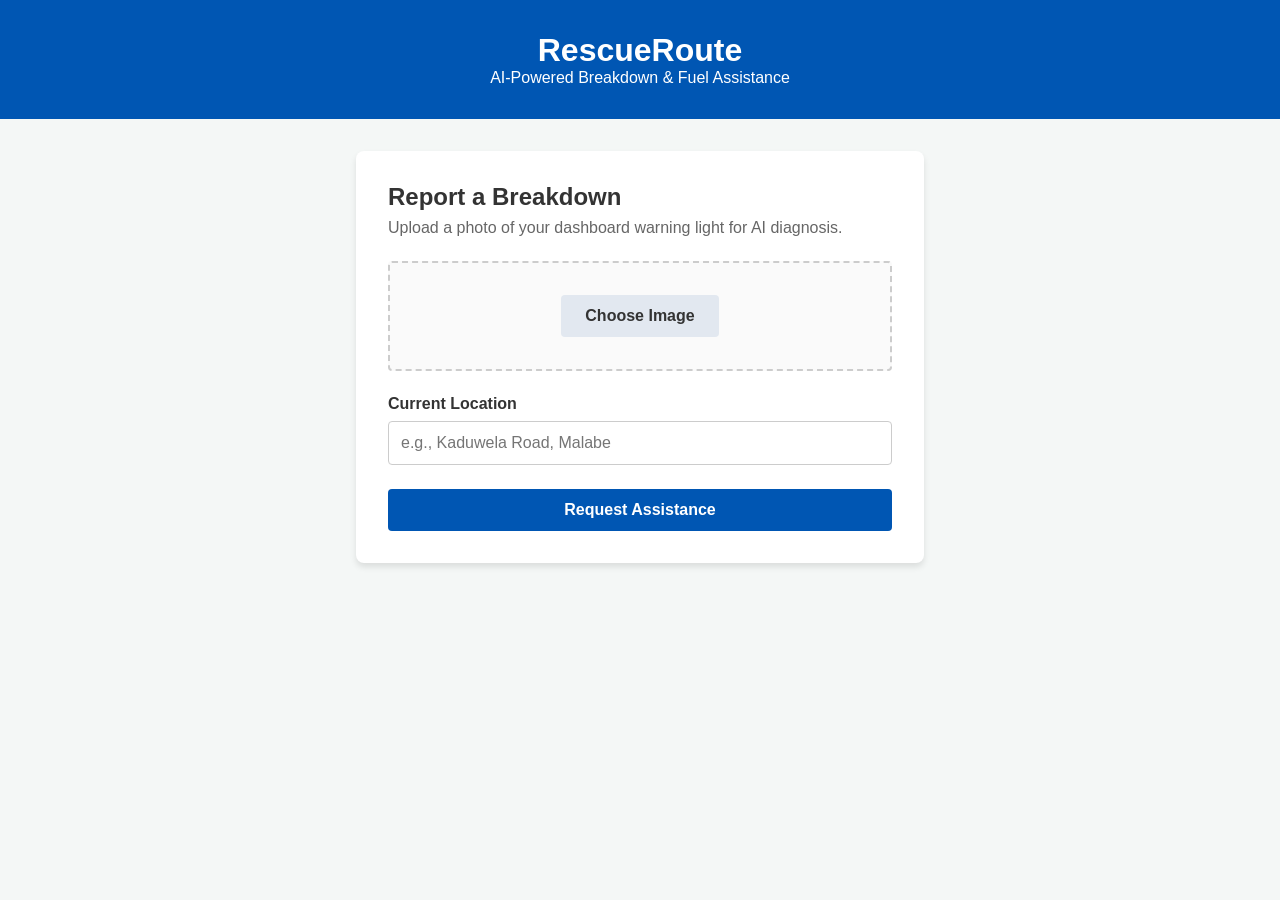
==== frontend/index.html @ 0b40e636 "feat: implement dashboard image upload UI and form styling" ====
<!DOCTYPE html>
<html lang="en">
<head>
    <meta charset="UTF-8">
    <meta name="viewport" content="width=device-width, initial-scale=1.0">
    <title>On-Road Assistance</title>
    <link rel="stylesheet" href="css/main.css">
    <link rel="stylesheet" href="css/forms.css">
</head>
<body>
    <header>
        <h1>RescueRoute</h1>
        <p>AI-Powered Breakdown & Fuel Assistance</p>
    </header>

    <main class="container">
        <section class="card">
            <h2>Report a Breakdown</h2>
            <p>Upload a photo of your dashboard warning light for AI diagnosis.</p>
            
            <form id="breakdown-form">
                <div class="upload-area" id="upload-area">
                    <input type="file" id="dashboard-img" accept="image/*" hidden>
                    <button type="button" id="upload-btn" class="btn-secondary">Choose Image</button>
                    <div id="image-preview" class="preview-box"></div>
                </div>

                <div class="form-group">
                    <label for="location">Current Location</label>
                    <input type="text" id="location" placeholder="e.g., Kaduwela Road, Malabe" required>
                </div>

                <button type="submit" class="btn-primary" id="submit-btn">Request Assistance</button>
            </form>
        </section>
    </main>

    <script src="js/ui.js"></script>
    <script src="js/api.js"></script>
    <script src="js/main.js"></script>
</body>
</html>
---- frontend/css/main.css ----
:root {
    --primary-color: #0056b3;
    --background: #f4f7f6;
    --text-dark: #333;
    --card-bg: #ffffff;
}

* {
    box-sizing: border-box;
    margin: 0;
    padding: 0;
    font-family: 'Segoe UI', Tahoma, Geneva, Verdana, sans-serif;
}

body {
    background-color: var(--background);
    color: var(--text-dark);
    display: flex;
    flex-direction: column;
    align-items: center;
}

header {
    text-align: center;
    padding: 2rem 1rem;
    width: 100%;
    background-color: var(--primary-color);
    color: white;
}

.container {
    width: 100%;
    max-width: 600px;
    padding: 2rem 1rem;
}

.card {
    background-color: var(--card-bg);
    padding: 2rem;
    border-radius: 8px;
    box-shadow: 0 4px 6px rgba(0,0,0,0.1);
}

.card h2 {
    margin-bottom: 0.5rem;
}

.card p {
    color: #666;
    margin-bottom: 1.5rem;
}
---- frontend/css/forms.css ----
.form-group {
    margin-bottom: 1.5rem;
    display: flex;
    flex-direction: column;
}

label {
    margin-bottom: 0.5rem;
    font-weight: 600;
}

input[type="text"] {
    padding: 0.75rem;
    border: 1px solid #ccc;
    border-radius: 4px;
    font-size: 1rem;
}

.upload-area {
    border: 2px dashed #ccc;
    padding: 2rem;
    text-align: center;
    border-radius: 4px;
    margin-bottom: 1.5rem;
    background-color: #fafafa;
}

.preview-box img {
    max-width: 100%;
    max-height: 200px;
    margin-top: 1rem;
    border-radius: 4px;
    display: none;
}

button {
    padding: 0.75rem 1.5rem;
    border: none;
    border-radius: 4px;
    cursor: pointer;
    font-size: 1rem;
    font-weight: bold;
    width: 100%;
}

.btn-primary {
    background-color: var(--primary-color);
    color: white;
}

.btn-secondary {
    background-color: #e2e8f0;
    color: var(--text-dark);
    width: auto;
}
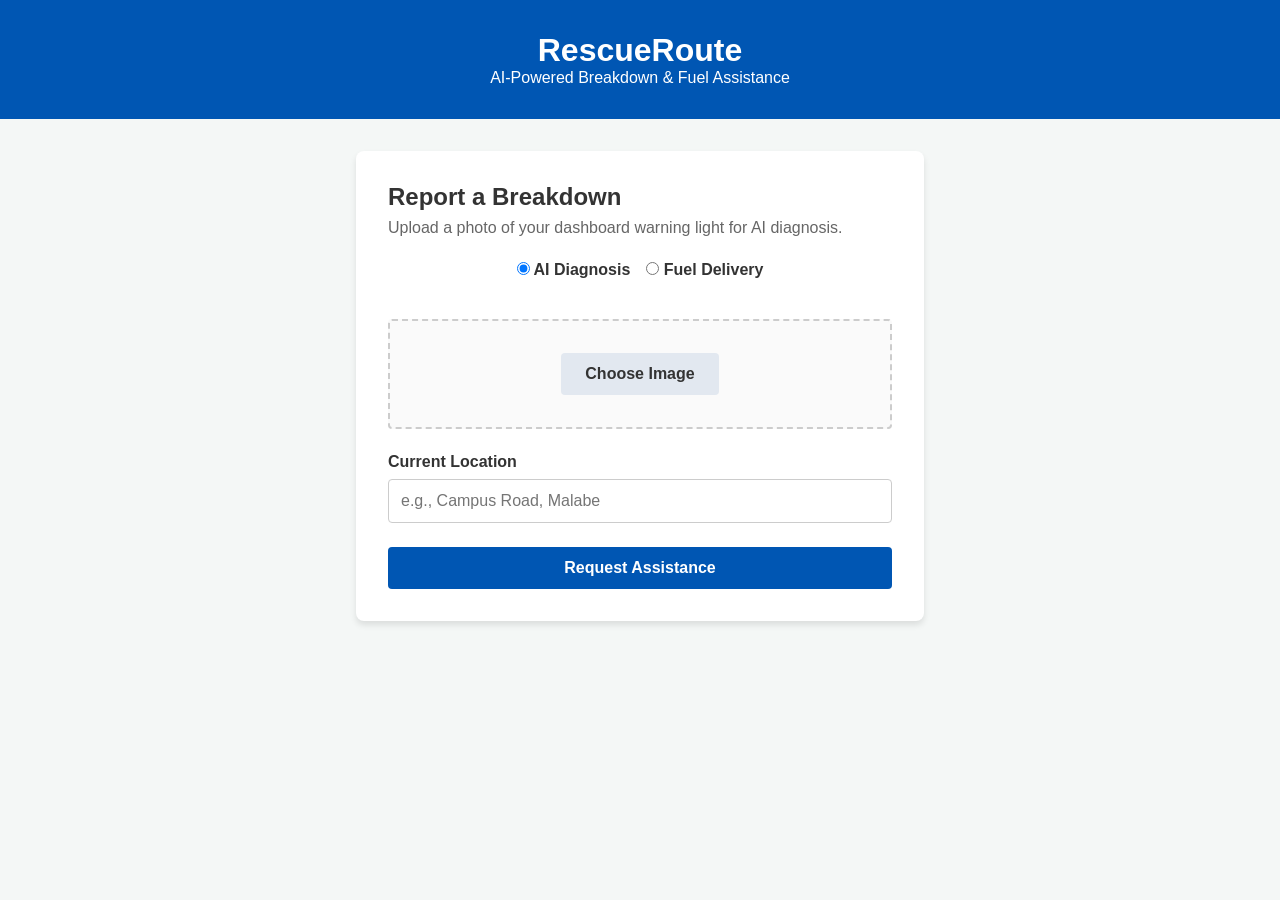
==== commit d1106066: "feat: integrate emergency fuel request workflow with dynamic form routing" ====
--- a/frontend/index.html
+++ b/frontend/index.html
@@ -19,15 +19,42 @@
             <p>Upload a photo of your dashboard warning light for AI diagnosis.</p>
             
             <form id="breakdown-form">
-                <div class="upload-area" id="upload-area">
-                    <input type="file" id="dashboard-img" accept="image/*" hidden>
-                    <button type="button" id="upload-btn" class="btn-secondary">Choose Image</button>
-                    <div id="image-preview" class="preview-box"></div>
+                <div class="form-group" style="flex-direction: row; gap: 1rem; justify-content: center; margin-bottom: 2rem;">
+                    <label style="cursor: pointer;">
+                        <input type="radio" name="service_type" value="breakdown" checked> AI Diagnosis
+                    </label>
+                    <label style="cursor: pointer;">
+                        <input type="radio" name="service_type" value="fuel"> Fuel Delivery
+                    </label>
+                </div>
+
+                <div id="breakdown-section">
+                    <div class="upload-area" id="upload-area">
+                        <input type="file" id="dashboard-img" accept="image/*" hidden>
+                        <button type="button" id="upload-btn" class="btn-secondary">Choose Image</button>
+                        <div id="image-preview" class="preview-box"></div>
+                    </div>
+                </div>
+
+                <div id="fuel-section" style="display: none; background: #fafafa; padding: 1.5rem; border-radius: 4px; margin-bottom: 1.5rem; border: 1px solid #e2e8f0;">
+                    <div class="form-group">
+                        <label for="fuel-type">Required Fuel Type</label>
+                        <select id="fuel-type" style="padding: 0.75rem; border: 1px solid #ccc; border-radius: 4px;">
+                            <option value="Petrol (92 Octane)">Petrol (92 Octane)</option>
+                            <option value="Petrol (95 Octane)">Petrol (95 Octane)</option>
+                            <option value="Auto Diesel">Auto Diesel</option>
+                            <option value="Super Diesel">Super Diesel</option>
+                        </select>
+                    </div>
+                    <div class="form-group">
+                        <label for="fuel-amount">Amount (Liters)</label>
+                        <input type="number" id="fuel-amount" placeholder="e.g., 5" min="1" max="20">
+                    </div>
                 </div>
 
                 <div class="form-group">
                     <label for="location">Current Location</label>
-                    <input type="text" id="location" placeholder="e.g., Kaduwela Road, Malabe" required>
+                    <input type="text" id="location" placeholder="e.g., Campus Road, Malabe" required>
                 </div>
 
                 <button type="submit" class="btn-primary" id="submit-btn">Request Assistance</button>
@@ -35,6 +62,14 @@
         </section>
     </main>
 
+    <div id="custom-modal" class="modal-overlay hidden">
+        <div class="modal-box">
+            <h3 id="modal-title">Notification</h3>
+            <p id="modal-message">Message goes here.</p>
+            <button id="modal-close-btn" class="btn-primary">OK</button>
+        </div>
+    </div>
+
     <script src="js/ui.js"></script>
     <script src="js/api.js"></script>
     <script src="js/main.js"></script>
--- a/frontend/css/main.css
+++ b/frontend/css/main.css
@@ -48,4 +48,52 @@
 .card p {
     color: #666;
     margin-bottom: 1.5rem;
+}
+
+.modal-overlay {
+    position: fixed;
+    top: 0;
+    left: 0;
+    width: 100%;
+    height: 100%;
+    background-color: rgba(0, 0, 0, 0.6); 
+    display: flex;
+    justify-content: center;
+    align-items: center;
+    z-index: 1000;
+    padding: 1rem;
+}
+
+.modal-overlay.hidden {
+    display: none;
+}
+
+.modal-box {
+    background-color: var(--card-bg);
+    padding: 2rem;
+    border-radius: 8px;
+    box-shadow: 0 4px 15px rgba(0,0,0,0.2);
+    width: 100%;
+    max-width: 400px;
+    text-align: center;
+}
+
+.modal-box h3 {
+    margin-bottom: 1rem;
+    color: var(--primary-color);
+}
+
+.modal-box p {
+    margin-bottom: 1.5rem;
+    color: var(--text-dark);
+}
+
+@media (max-width: 480px) {
+    .card {
+        padding: 1.5rem;
+    }
+    
+    h1 {
+        font-size: 1.5rem;
+    }
 }
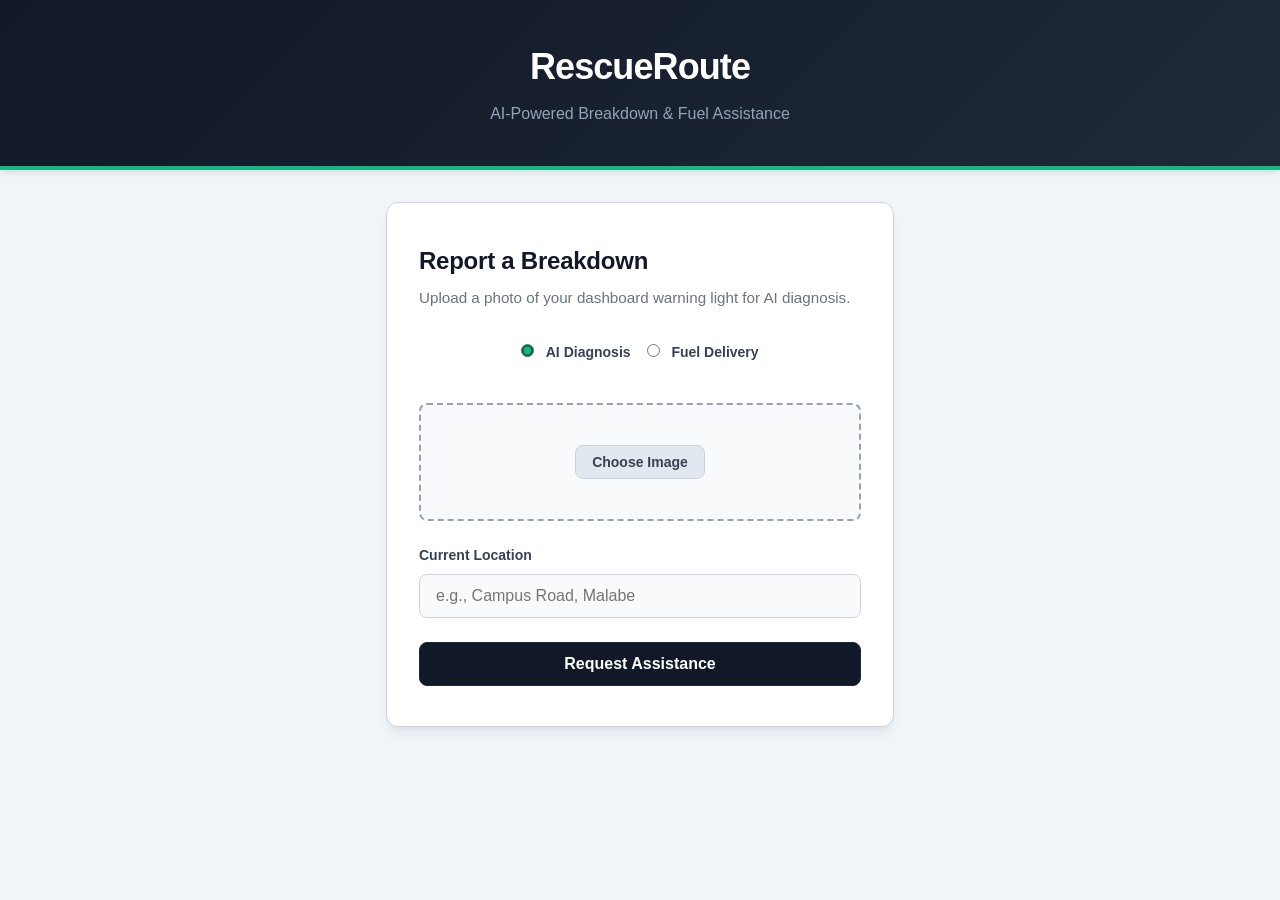
==== commit acf3f78f: "style: apply green black and silver mobile responsive theme with asset relative paths" ====
--- a/frontend/index.html
+++ b/frontend/index.html
@@ -4,6 +4,7 @@
     <meta charset="UTF-8">
     <meta name="viewport" content="width=device-width, initial-scale=1.0">
     <title>On-Road Assistance</title>
+    <link rel="icon" type="image/png" href="./assets/favicon.png">
     <link rel="stylesheet" href="css/main.css">
     <link rel="stylesheet" href="css/forms.css">
 </head>
--- a/frontend/css/main.css
+++ b/frontend/css/main.css
@@ -1,53 +1,78 @@
 :root {
-    --primary-color: #0056b3;
-    --background: #f4f7f6;
-    --text-dark: #333;
+    --primary: #10b981;
+    --primary-hover: #059669;
+    --dark-bg: #111827;
+    --light-bg: #f1f5f9;
+    --text-dark: #111827;
+    --text-muted: #6b7280;
     --card-bg: #ffffff;
+    --border: #cbd5e1;
+    --danger: #ef4444;
+    --success: #10b981;
+    --silver-accent: #94a3b8;
 }
 
 * {
     box-sizing: border-box;
     margin: 0;
     padding: 0;
-    font-family: 'Segoe UI', Tahoma, Geneva, Verdana, sans-serif;
+    font-family: -apple-system, BlinkMacSystemFont, "Segoe UI", Roboto, Helvetica, Arial, sans-serif;
 }
 
 body {
-    background-color: var(--background);
+    background-color: var(--light-bg);
     color: var(--text-dark);
-    display: flex;
-    flex-direction: column;
-    align-items: center;
+    line-height: 1.5;
 }
 
 header {
     text-align: center;
-    padding: 2rem 1rem;
-    width: 100%;
-    background-color: var(--primary-color);
+    padding: 2.5rem 1rem;
+    background: linear-gradient(135deg, var(--dark-bg) 0%, #1f2937 100%);
     color: white;
+    border-bottom: 4px solid var(--primary);
+    box-shadow: 0 4px 6px -1px rgba(0, 0, 0, 0.1);
+}
+
+header h1 {
+    font-size: 2.25rem;
+    font-weight: 800;
+    letter-spacing: -0.025em;
+    margin-bottom: 0.5rem;
+}
+
+header p {
+    color: var(--silver-accent);
+    font-size: 1rem;
+    font-weight: 500;
 }
 
 .container {
     width: 100%;
-    max-width: 600px;
+    max-width: 540px;
+    margin: 0 auto;
     padding: 2rem 1rem;
 }
 
 .card {
     background-color: var(--card-bg);
-    padding: 2rem;
-    border-radius: 8px;
-    box-shadow: 0 4px 6px rgba(0,0,0,0.1);
+    padding: 2.5rem 2rem;
+    border-radius: 12px;
+    border: 1px solid var(--border);
+    box-shadow: 0 10px 15px -3px rgba(0, 0, 0, 0.05), 0 4px 6px -2px rgba(0, 0, 0, 0.05);
 }
 
 .card h2 {
+    font-size: 1.5rem;
+    font-weight: 700;
     margin-bottom: 0.5rem;
+    letter-spacing: -0.01em;
 }
 
 .card p {
-    color: #666;
-    margin-bottom: 1.5rem;
+    color: var(--text-muted);
+    margin-bottom: 2rem;
+    font-size: 0.95rem;
 }
 
 .modal-overlay {
@@ -56,7 +81,9 @@
     left: 0;
     width: 100%;
     height: 100%;
-    background-color: rgba(0, 0, 0, 0.6); 
+    background-color: rgba(17, 24, 39, 0.7);
+    -webkit-backdrop-filter: blur(4px);
+    backdrop-filter: blur(4px);
     display: flex;
     justify-content: center;
     align-items: center;
@@ -71,29 +98,35 @@
 .modal-box {
     background-color: var(--card-bg);
     padding: 2rem;
-    border-radius: 8px;
-    box-shadow: 0 4px 15px rgba(0,0,0,0.2);
+    border-radius: 12px;
+    box-shadow: 0 20px 25px -5px rgba(0, 0, 0, 0.1), 0 10px 10px -5px rgba(0, 0, 0, 0.04);
     width: 100%;
     max-width: 400px;
     text-align: center;
+    border-top: 4px solid var(--primary);
 }
 
 .modal-box h3 {
-    margin-bottom: 1rem;
-    color: var(--primary-color);
+    margin-bottom: 0.75rem;
+    font-size: 1.25rem;
+    font-weight: 700;
+    color: var(--dark-bg);
 }
 
 .modal-box p {
     margin-bottom: 1.5rem;
-    color: var(--text-dark);
+    color: var(--text-muted);
+    font-size: 0.95rem;
 }
 
-@media (max-width: 480px) {
+@media (max-width: 640px) {
+    header {
+        padding: 2rem 1rem;
+    }
+    header h1 {
+        font-size: 1.75rem;
+    }
     .card {
-        padding: 1.5rem;
-    }
-    
-    h1 {
-        font-size: 1.5rem;
+        padding: 1.75rem 1.25rem;
     }
 }
--- a/frontend/css/forms.css
+++ b/frontend/css/forms.css
@@ -7,49 +7,92 @@
 label {
     margin-bottom: 0.5rem;
     font-weight: 600;
+    font-size: 0.875rem;
+    color: #374151;
 }
 
-input[type="text"] {
-    padding: 0.75rem;
-    border: 1px solid #ccc;
-    border-radius: 4px;
+input[type="text"],
+input[type="number"],
+select {
+    padding: 0.75rem 1rem;
+    border: 1px solid var(--border);
+    border-radius: 8px;
     font-size: 1rem;
+    background-color: #f8fafc;
+    color: var(--text-dark);
+    transition: all 0.2s;
+    outline: none;
+}
+
+input[type="text"]:focus,
+input[type="number"]:focus,
+select:focus {
+    border-color: var(--primary);
+    background-color: #ffffff;
+    box-shadow: 0 0 0 3px rgba(16, 185, 129, 0.15);
 }
 
 .upload-area {
-    border: 2px dashed #ccc;
-    padding: 2rem;
+    border: 2px dashed var(--silver-accent);
+    padding: 2.5rem 1.5rem;
     text-align: center;
-    border-radius: 4px;
+    border-radius: 8px;
     margin-bottom: 1.5rem;
-    background-color: #fafafa;
+    background-color: #f8fafc;
+    transition: all 0.2s;
+}
+
+.upload-area:hover {
+    border-color: var(--primary);
+    background-color: #f1f5f9;
 }
 
 .preview-box img {
     max-width: 100%;
-    max-height: 200px;
-    margin-top: 1rem;
-    border-radius: 4px;
+    max-height: 220px;
+    margin-top: 1.25rem;
+    border-radius: 6px;
+    box-shadow: 0 4px 6px -1px rgba(0, 0, 0, 0.05);
     display: none;
 }
 
 button {
     padding: 0.75rem 1.5rem;
     border: none;
-    border-radius: 4px;
+    border-radius: 8px;
     cursor: pointer;
     font-size: 1rem;
-    font-weight: bold;
+    font-weight: 600;
     width: 100%;
+    transition: all 0.2s;
 }
 
 .btn-primary {
-    background-color: var(--primary-color);
+    background-color: var(--dark-bg);
     color: white;
+    border: 1px solid #1f2937;
+}
+
+.btn-primary:hover {
+    background-color: #1f2937;
+    border-color: var(--primary);
 }
 
 .btn-secondary {
     background-color: #e2e8f0;
-    color: var(--text-dark);
+    color: #374151;
     width: auto;
+    font-size: 0.875rem;
+    padding: 0.5rem 1rem;
+    border: 1px solid var(--border);
+}
+
+.btn-secondary:hover {
+    background-color: #cbd5e1;
+    border-color: var(--silver-accent);
+}
+
+input[type="radio"] {
+    margin-right: 0.5rem;
+    accent-color: var(--primary);
 }
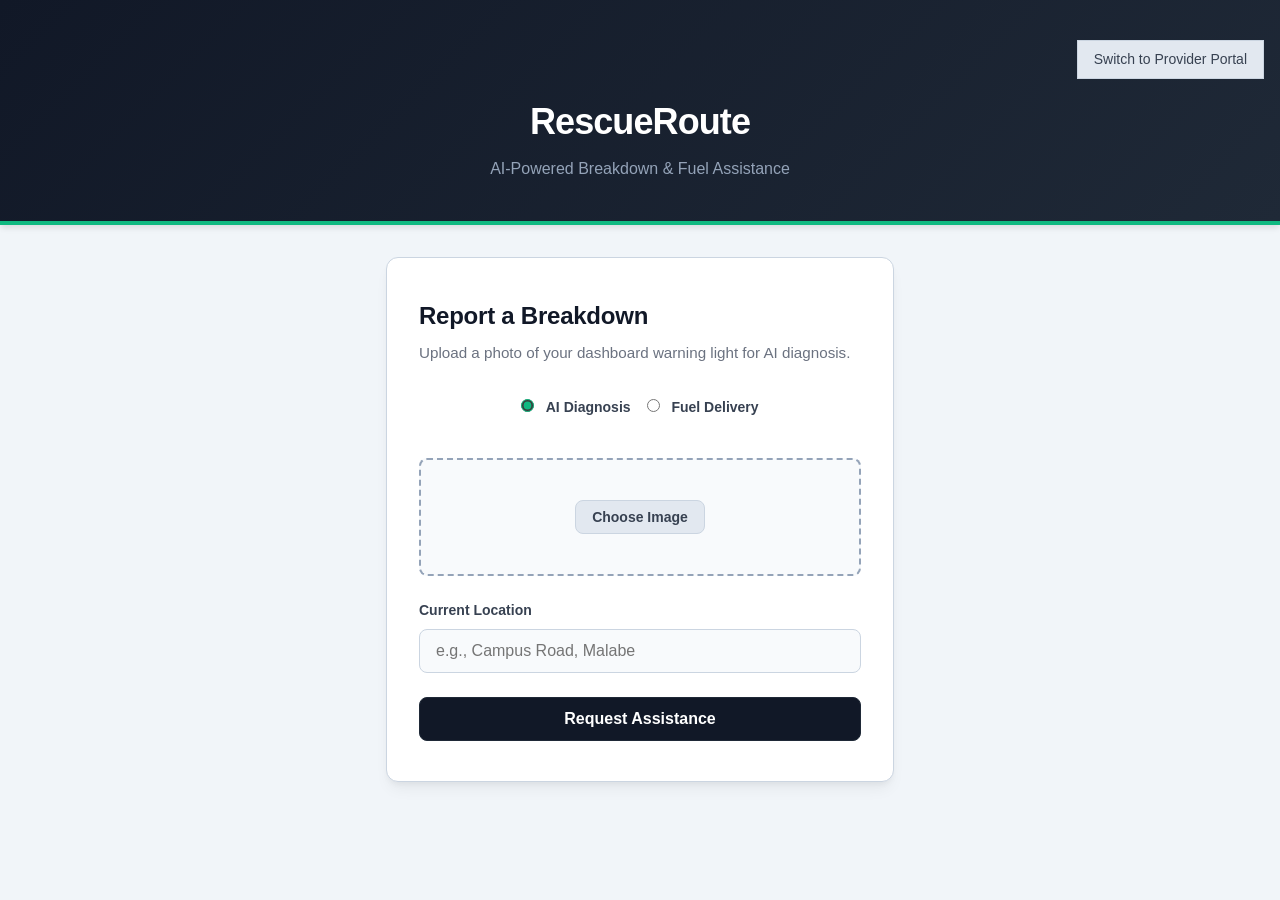
==== commit 993a49c9: "feat: implement relative link navigation header shortcuts between app roles" ====
--- a/frontend/index.html
+++ b/frontend/index.html
@@ -10,6 +10,9 @@
 </head>
 <body>
     <header>
+        <div style="text-align: right; margin-bottom: 1rem;">
+            <a href="./provider.html" class="btn-secondary" style="text-decoration: none; display: inline-block;">Switch to Provider Portal</a>
+        </div>
         <h1>RescueRoute</h1>
         <p>AI-Powered Breakdown & Fuel Assistance</p>
     </header>
